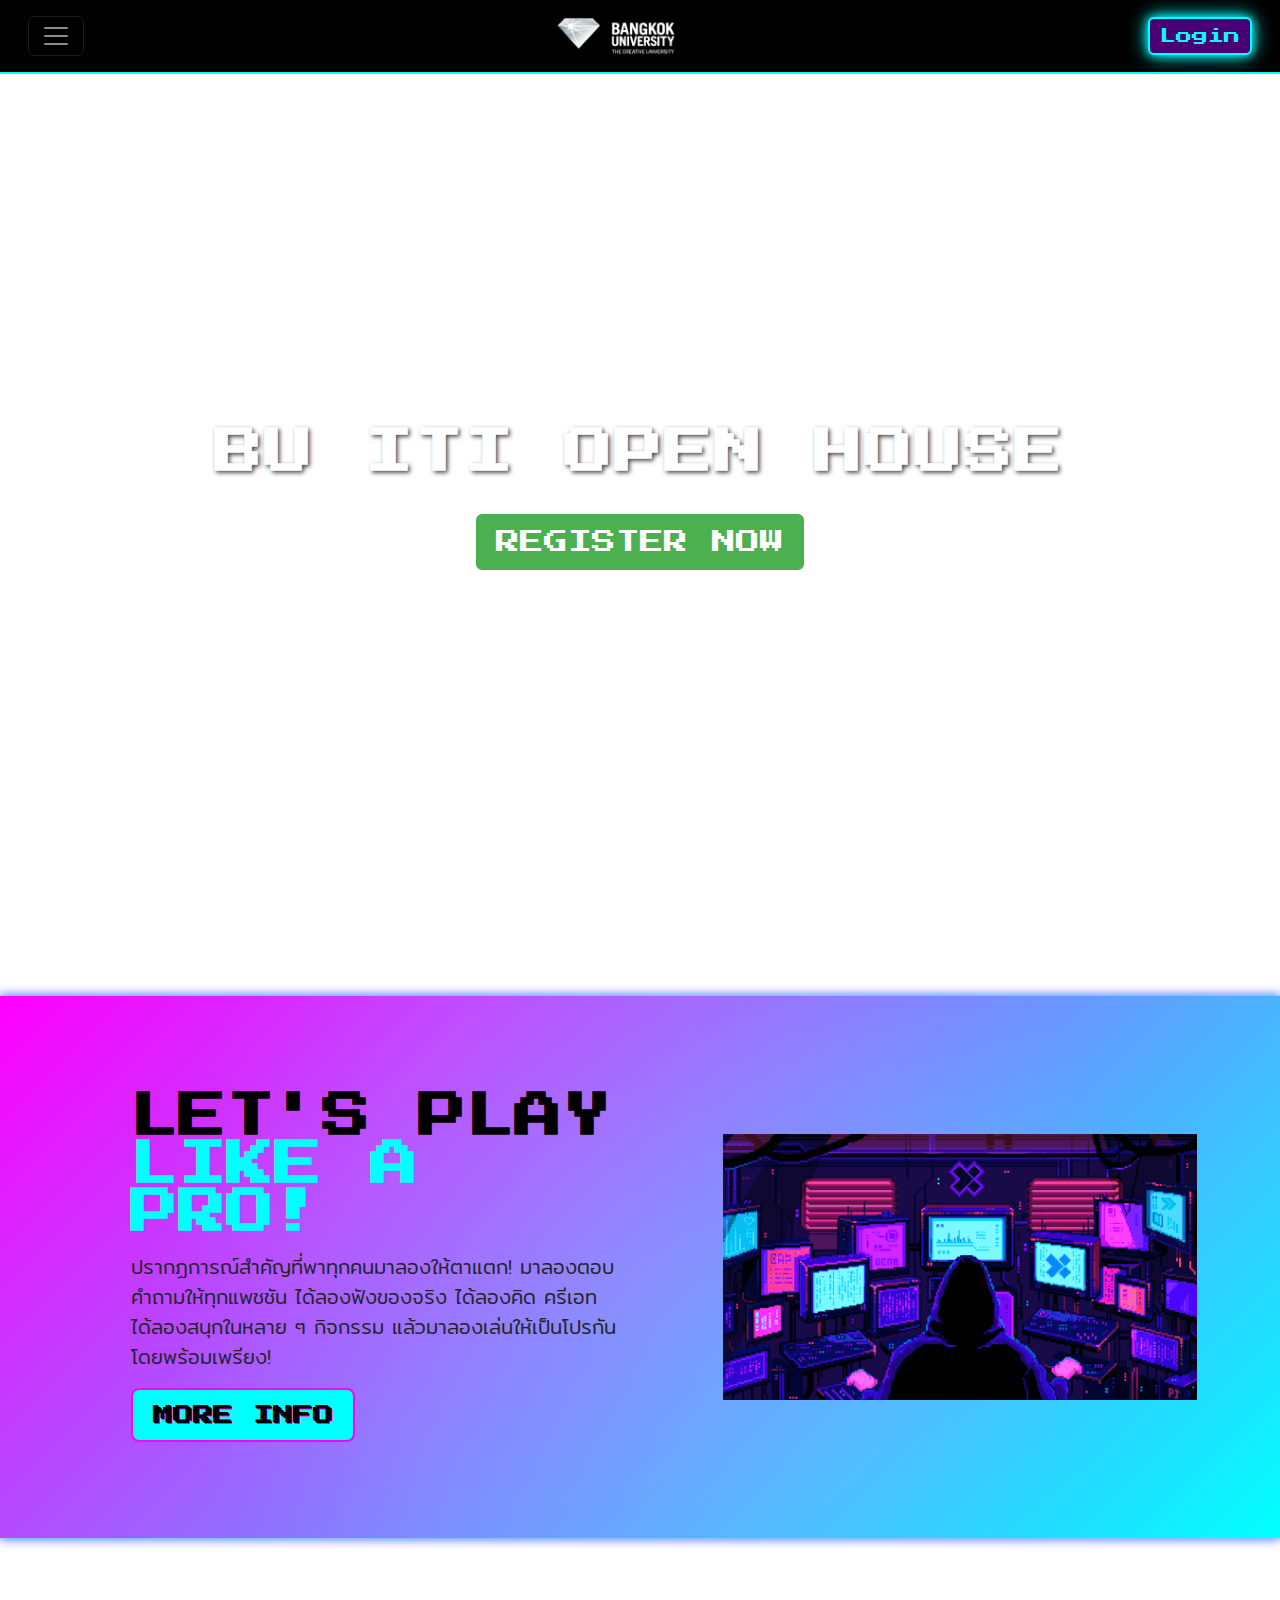
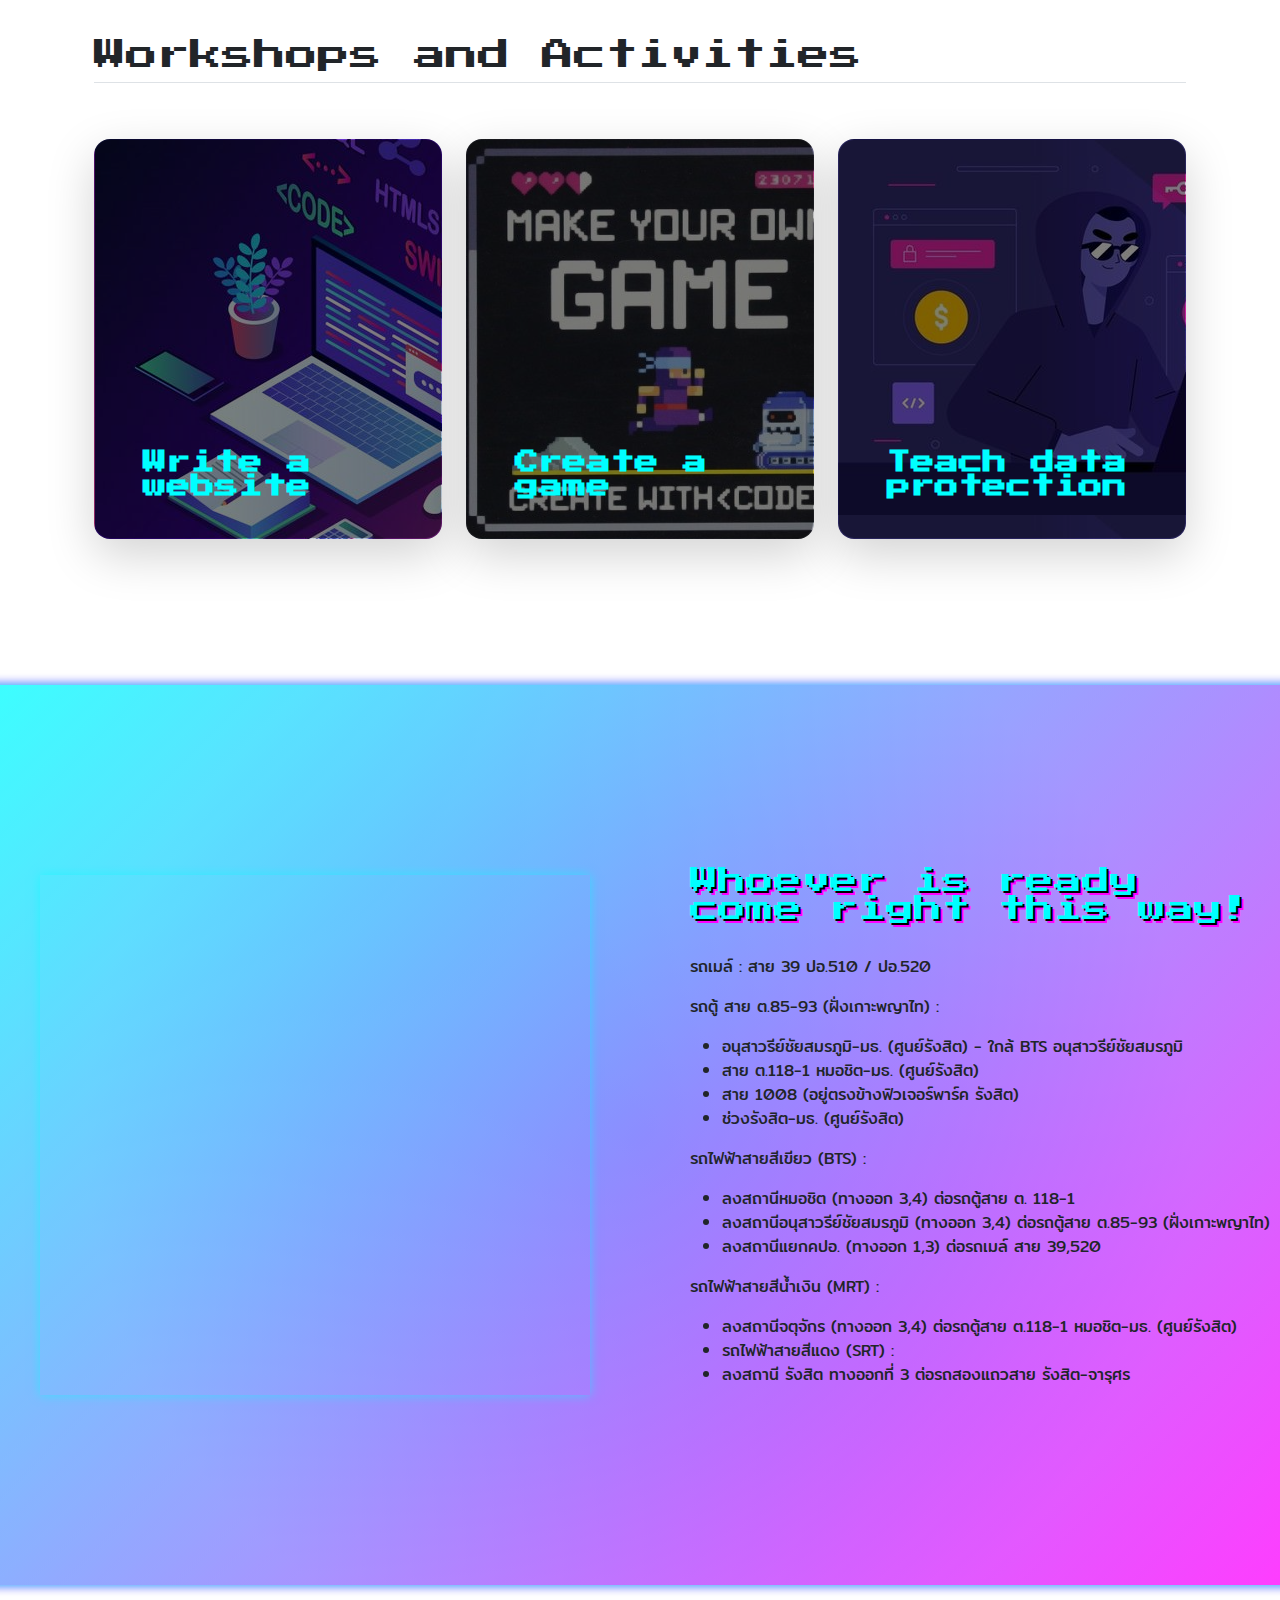
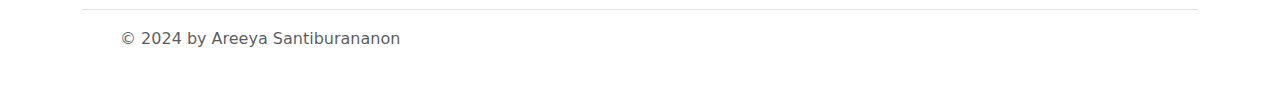
==== index.html @ d07168c5 "commit round 2" ====
<html>
  <head>
    <link
      href="https://cdn.jsdelivr.net/npm/bootstrap@5.3.3/dist/css/bootstrap.min.css"
      rel="stylesheet"
      integrity="sha384-QWTKZyjpPEjISv5WaRU9OFeRpok6YctnYmDr5pNlyT2bRjXh0JMhjY6hW+ALEwIH"
      crossorigin="anonymous"
    />
    <script
      src="https://cdn.jsdelivr.net/npm/bootstrap@5.3.3/dist/js/bootstrap.bundle.min.js"
      integrity="sha384-YvpcrYf0tY3lHB60NNkmXc5s9fDVZLESaAA55NDzOxhy9GkcIdslK1eN7N6jIeHz"
      crossorigin="anonymous"
    ></script>
    <link href="https://fonts.googleapis.com/css2?family=Press+Start+2P&display=swap" rel="stylesheet">
    <link href="https://fonts.googleapis.com/css2?family=Mitr:wght@400;700&display=swap" rel="stylesheet">
    <link rel="stylesheet" href="home_styles.css">
  </head>
  <body>
    <nav class="navbar navbar-dark custom-navbar fixed-top">
        <div class="container-fluid">
          <button class="navbar-toggler" type="button" data-bs-toggle="collapse" data-bs-target="#navbarToggleExternalContent" aria-controls="navbarToggleExternalContent" aria-expanded="false" aria-label="Toggle navigation">
            <span class="navbar-toggler-icon"></span>
          </button>
          <a href="/index.html">
            <img src="/images/logo.png" alt="Icon" class="navbar-icon" />
          </a>
          <a href="/login.html"><button class="btn btn-primary" type="button">Login</button></a>
        </div>  
      </nav>
      
      <div class="collapse" id="navbarToggleExternalContent" data-bs-theme="dark" style="position: fixed; top: 56px; width: 100%; z-index: 1;">
        <div class="bg-dark p-4">
            <a href="/index.html"><button class="text btn" type="button">Home</button></a>
            <a href="/index.html"><button class="text btn" type="button">About</button></a>
            <a href="/index.html"><button class="text btn" type="button">Workshops</button></a>
            <a href="/index.html"><button class="text btn" type="button">Map</button></a>
        </div>
      </div>
      
      <div class="px-4 py-5 my-5 text-center home-hero" id="section_home">
        <h1 class="display-5 fw-bold text-body-emphasis">BU ITI OPEN HOUSE</h1>
        <div class="col-lg-6 mx-auto">
          <div class="d-grid gap-2 d-sm-flex justify-content-sm-center">
            <a href="/register.html">
                <button type="button" class="btn registration-button btn-lg">REGISTER NOW</button>
            </a>
          </div>
        </div>
      </div>
      
      <div class="container col-xxl-8 px-4 py-5 info-background" id="section_about">
        <div class="row flex-lg-row-reverse align-items-center g-5 py-5">
          <div class="col-10 col-sm-8 col-lg-6">
            <img src="/images/info2.gif" class="d-block mx-lg-auto img-fluid custom-img" alt="Bootstrap Themes" width="700" height="500" loading="lazy">
          </div>
          <div class="col-lg-5 info-text">
            <h1 class="display-5 fw-bold text-body-emphasis lh-1 mb-3 custom-h1">
                LET'S PLAY <span class="neon-blue">LIKE A PRO!</span>
              </h1>
            <p class="lead">ปรากฏการณ์สำคัญที่พาทุกคนมาลองให้ตาแตก!
                มาลองตอบคำถามให้ทุกแพชชัน
                ได้ลองฟังของจริง ได้ลองคิด ครีเอท ได้ลองสนุกในหลาย ๆ กิจกรรม
                แล้วมาลองเล่นให้เป็นโปรกันโดยพร้อมเพรียง!</p>
            <div class="d-grid gap-2 d-md-flex justify-content-md-start">
              <a href="/about.html"><button type="button" class="btn info-button btn-lg">MORE INFO</button></a>
            </div>
          </div>
        </div>
      </div>

      <div class="container px-4 py-5" id="custom-cards" style="margin-top: 50px; margin-bottom: 50px;">
        <h2 class="pb-2 border-bottom">Workshops and Activities</h2>  
        <div class="row row-cols-1 row-cols-lg-3 align-items-stretch g-4 py-5" id="section_workshops">
            <div class="col">
                <a href="/workshops.html" class="card card-cover h-100 overflow-hidden text-bg-dark rounded-4 shadow-lg" style="background-image: url('/images/code.jpg'); background-position: left;">
                    <div class="d-flex flex-column h-100 p-5 pb-3 text-white text-shadow-1">
                        <h3 class="pt-5 mt-5 mb-4 display-6 lh-1 fw-bold">Write a website</h3>
                    </div>
                </a>
            </div>
    
            <div class="col">
                <a href="/workshops.html" class="card card-cover h-100 overflow-hidden text-bg-dark rounded-4 shadow-lg" style="background-image: url('/images/game.png');">
                    <div class="d-flex flex-column h-100 p-5 pb-3 text-white text-shadow-1">
                        <h3 class="pt-5 mt-5 mb-4 display-6 lh-1 fw-bold">Create a game</h3>
                    </div>
                </a>
            </div>
    
            <div class="col">
                <a href="/workshops.html" class="card card-cover h-100 overflow-hidden text-bg-dark rounded-4 shadow-lg" style="background-image: url('/images/cyber.jpg');">
                    <div class="d-flex flex-column h-100 p-5 pb-3 text-shadow-1">
                        <h3 class="pt-5 mt-5 mb-4 display-6 lh-1 fw-bold">Teach data protection</h3>
                    </div>
                </a>
            </div>
        </div>
    </div>

    <div class="row featurette custom-map" id="section_map">
        <div class="col-md-6 order-md-2" style="padding-left: 50px;">
          <h3 class="featurette-heading fw-normal lh-1">Whoever is ready <br>
            come right this way!</h3><br>
          <p>รถเมล์ : สาย 39 ปอ.510 / ปอ.520</p>
          <p>รถตู้ สาย ต.85-93 (ฝั่งเกาะพญาไท) :
            <ul>
                <li>อนุสาวรีย์ชัยสมรภูมิ-มธ. (ศูนย์รังสิต) - ใกล้ BTS อนุสาวรีย์ชัยสมรภูมิ</li>
                <li>สาย ต.118-1 หมอชิต-มธ. (ศูนย์รังสิต)</li>
                <li>สาย 1008 (อยู่ตรงข้างฟิวเจอร์พาร์ค รังสิต)</li>
                <li>ช่วงรังสิต-มธ. (ศูนย์รังสิต)</li>
            </ul>
          </p>
          <p>รถไฟฟ้าสายสีเขียว (BTS) :
            <ul>
                <li>ลงสถานีหมอชิต (ทางออก 3,4) ต่อรถตู้สาย ต. 118-1</li>
                <li>ลงสถานีอนุสาวรีย์ชัยสมรภูมิ (ทางออก 3,4) ต่อรถตู้สาย ต.85-93 (ฝั่งเกาะพญาไท)</li>
                <li>ลงสถานีแยกคปอ. (ทางออก 1,3) ต่อรถเมล์ สาย 39,520</li>
            </ul>
          </p>
          <p>รถไฟฟ้าสายสีน้ำเงิน (MRT) :
            <ul>
                <li>ลงสถานีจตุจักร (ทางออก 3,4) ต่อรถตู้สาย ต.118-1 หมอชิต-มธ. (ศูนย์รังสิต)</li>
                <li>รถไฟฟ้าสายสีแดง (SRT) :</li>
                <li>ลงสถานี รังสิต ทางออกที่ 3 ต่อรถสองแถวสาย รังสิต-จารุศร</li>
            </ul>
          </p>
        </div>
        <div class="col-md-6 order-md-1 d-flex justify-content-end" style="padding-right: 50px;">
            <iframe 
                src="https://www.google.com/maps/embed?pb=!1m14!1m8!1m3!1d3870.6371285140585!2d100.615365!3d14.039511!3m2!1i1024!2i768!4f13.1!3m3!1m2!1s0x30e2801cc4ec2aff%3A0xbfec6d0816ab0b14!2sBangkok%20University!5e0!3m2!1sen!2sus!4v1727236383940!5m2!1sen!2sus" 
                width="550"
                height="520"        
                style="border:0;"
                allowfullscreen=""
                loading="lazy"
                referrerpolicy="no-referrer-when-downgrade">
            </iframe>
          </div>
      </div>

    <div class="container">
        <footer class="d-flex flex-wrap justify-content-between align-items-center py-3 my-4 border-top">
          <div class="col-md-4 d-flex align-items-center">
            <a href="/" class="mb-3 me-2 mb-md-0 text-body-secondary text-decoration-none lh-1">
              <svg class="bi" width="30" height="24"><use xlink:href="#bootstrap"></use></svg>
            </a>
            <span class="mb-3 mb-md-0 text-body-secondary">© 2024 by Areeya Santiburananon</span>
          </div>
      
          <ul class="nav col-md-4 justify-content-end list-unstyled d-flex">
            <li class="ms-3"><a class="text-body-secondary" href="#"><svg class="bi" width="24" height="24"><use xlink:href="#twitter"></use></svg></a></li>
            <li class="ms-3"><a class="text-body-secondary" href="#"><svg class="bi" width="24" height="24"><use xlink:href="#instagram"></use></svg></a></li>
            <li class="ms-3"><a class="text-body-secondary" href="#"><svg class="bi" width="24" height="24"><use xlink:href="#facebook"></use></svg></a></li>
          </ul>
        </footer>
      </div>
  </body>
</html>
---- home_styles.css ----
.navbar {
    padding: 1rem 1rem;
}

.custom-navbar {
    background-color: #000000;
    border-bottom: 2px solid #00FFFF;
    color: #00FFFF;
    transition: color 0.3s;
}

.navbar-icon {
    height: 40px;
    margin: 0 auto;
    display: block;
}

#navbarToggleExternalContent {
    position: absolute;
    top: 56px;
    left: 0;
    right: 0;
    z-index: 1;
    border: 2px solid #00FFFF;
    box-shadow: 0 0 15px #00FFFF, 0 0 30px #FF00FF;
}

.text.btn {
    font-size: 12px;
    font-family: 'Press Start 2P', cursive;
    color: #00FFFF;
    background-color: transparent;
    border: none;
    text-decoration: none;
    padding: 10px 20px;
    position: relative;
}

.text.btn::after {
    content: '';
    position: absolute;
    left: 0;
    bottom: 0;
    width: 100%;
    height: 2px;
    background-color: #00FFFF;
    transform: scaleX(0);
    transform-origin: right;
    transition: transform 0.3s ease;
}

.text.btn:hover::after {
    transform: scaleX(1);
    transform-origin: left;
}

.text.btn:hover {
    color: #FF00FF;
}

.btn-primary {
    font-family: 'Press Start 2P', cursive;
    background-color: #4A0074;
    border: 2px solid #00FFFF;
    color: #00FFFF;
    padding: 5px 10px;
    transition: background-color 0.3s, color 0.3s, box-shadow 0.3s;
    box-shadow: 0 0 10px #00FFFF, 0 0 20px #00FFFF;
}

.btn-primary:hover {
    background-color: #00FFFF;
    color: #000000;
    border-color: #4A0074;
    box-shadow: 0 0 10px #FF00FF, 0 0 20px #FF00FF;
}

.home-hero {
    background-image: url("/images/hero.gif");
    background-size: cover;
    background-position: center;
    height: 100vh;
    width: 100vw;
    position: relative;
    display: flex;
    flex-direction: column;
    justify-content: center;
}

.container.col-xxl-8 {
    max-width: 100%;
    padding: 0;
}

.home-hero h1 {
    font-family: 'Press Start 2P', cursive;
    color: white !important;
    font-size: 30vm;
    margin-bottom: 30px;
    text-shadow: 2px 2px 4px rgba(0, 0, 0, 0.7);
    font-weight: bold;
    letter-spacing: 2px;
}

.home-hero .d-grid {
    justify-content: center !important;
}

.registration-button {
    font-family: 'Press Start 2P', cursive;
    background-color: #4CAF50;
    color: white;
    border: 2px solid #fff;
    padding: 10px 20px;
    text-transform: uppercase;
    font-size: 1.5rem;
    cursor: pointer;
    transition: background-color 0.3s, transform 0.2s;
}

.registration-button:hover {
    background-color: #45a049;
    transform: scale(1.1);
}

@media (max-width: 576px) {
    .registration-button {
        font-size: 1.2rem;
        padding: 8px 16px;
    }
}

.info-background{
    background: radial-gradient(circle at center, #1a1a1a 0%, #0f0f0f 40%, #000000 70%),
                linear-gradient(135deg, #ff00ff 0%, #00ffff 100%);
    background-blend-mode: screen;
    width: 100%;
    height: auto;
    min-height: 500px;
    position: relative;
    box-shadow: 0 0 10px #00ffff, 0 0 10px #ff00ff;
}

.custom-img {
    width: 80%;
    max-width: 900px;
}
  
.custom-h1 {
    font-family: 'Press Start 2P', cursive;
    font-size: 3rem;
}

.neon-blue {
    color: #00FFFF;
  }

.info-button {
    font-family: 'Press Start 2P', cursive;
    background-color: #00ffff;
    color: #000000;
    border: 2px solid #ff00ff;
    padding: 10px 20px;
    text-shadow: 1px 1px 0px #000000, 2px 2px 0px #ff00ff;
    transition: background-color 0.3s, transform 0.2s;
}

.info-button:hover {
    background-color: #ff00ff;
    color: #00ffff;
    transform: scale(1.1);
    box-shadow: 0 0 10px #00ffff, 0 0 20px #ff00ff;
}

.info-text p{
    font-family: 'Mitr', sans-serif;
}

.card {
    font-family: 'Press Start 2P', cursive;
    transition: transform 0.3s, box-shadow 0.3s;
    position: relative;
    text-decoration: none;
    height: 400px !important;
}

.card .d-flex {
    display: flex;
    flex-direction: column;
    justify-content: flex-end;
    height: 100%;
}

.card::before {
    content: '';
    position: absolute;
    top: 0;
    left: 0;
    width: 100%;
    height: 100%;
    background: rgba(0, 0, 0, 0.5);
    z-index: 1;
    transition: background 0.3s;
}

.card:hover {
    transform: scale(1.05);
    box-shadow: 0 4px 20px rgba(0, 255, 255, 0.5);
}

.card:hover::before {
    background: rgba(0, 0, 0, 0.7);
}

#custom-cards h2{
    font-family: 'Press Start 2P', cursive;
}

.card h3 {
    position: relative;
    z-index: 2;
    color: #00ffff;
    font-size: 1.5rem;
}

.card:hover h3 {
    color: #ff00ff;
    font-size: 1.5rem;
}

.custom-map h3{
    font-family: 'Press Start 2P', cursive;
    color: #FF00FF;
    text-shadow: 2px 2px 0 #000, 4px 4px 0 #00FFFF;
    color: #00FFFF;
    text-shadow: 2px 2px 0 #000, 4px 4px 0 #FF00FF;
    z-index: 1;
    position: relative;
}

.custom-map p, .custom-map ul{
    font-family: 'Mitr', sans-serif;
}

.custom-map {
    background: 
    radial-gradient(circle at center, #1a1a1a 0%, #2b2b2b 40%, #3c3c3c 70%),
    linear-gradient(135deg, #00ffff 0%, #ff00ff 100%);
    background-blend-mode: screen;
    display: flex;
    flex-direction: column;
    justify-content: center;
    height: 100%;
    box-shadow: 0 0 10px #00ffff, 0 0 10px #ff00ff;
}


.custom-map iframe {
    border: 2px solid #00FFFF;
    box-shadow: 0 0 10px rgba(0, 255, 255, 0.5);
}

@media (max-width: 768px) {
    .custom-map iframe {
        height: 300px;
    }

    .custom-map h3 {
        font-size: 1.5rem;
    }

    .custom-map p, .custom-map ul {
        font-size: 1rem;
    }
}

@media (max-width: 576px) {
    .custom-map iframe {
        height: 200px;
    }

    .custom-map h3 {
        font-size: 1.2rem;
    }

    .custom-map p, .custom-map ul {
        font-size: 0.9rem;
    }
}
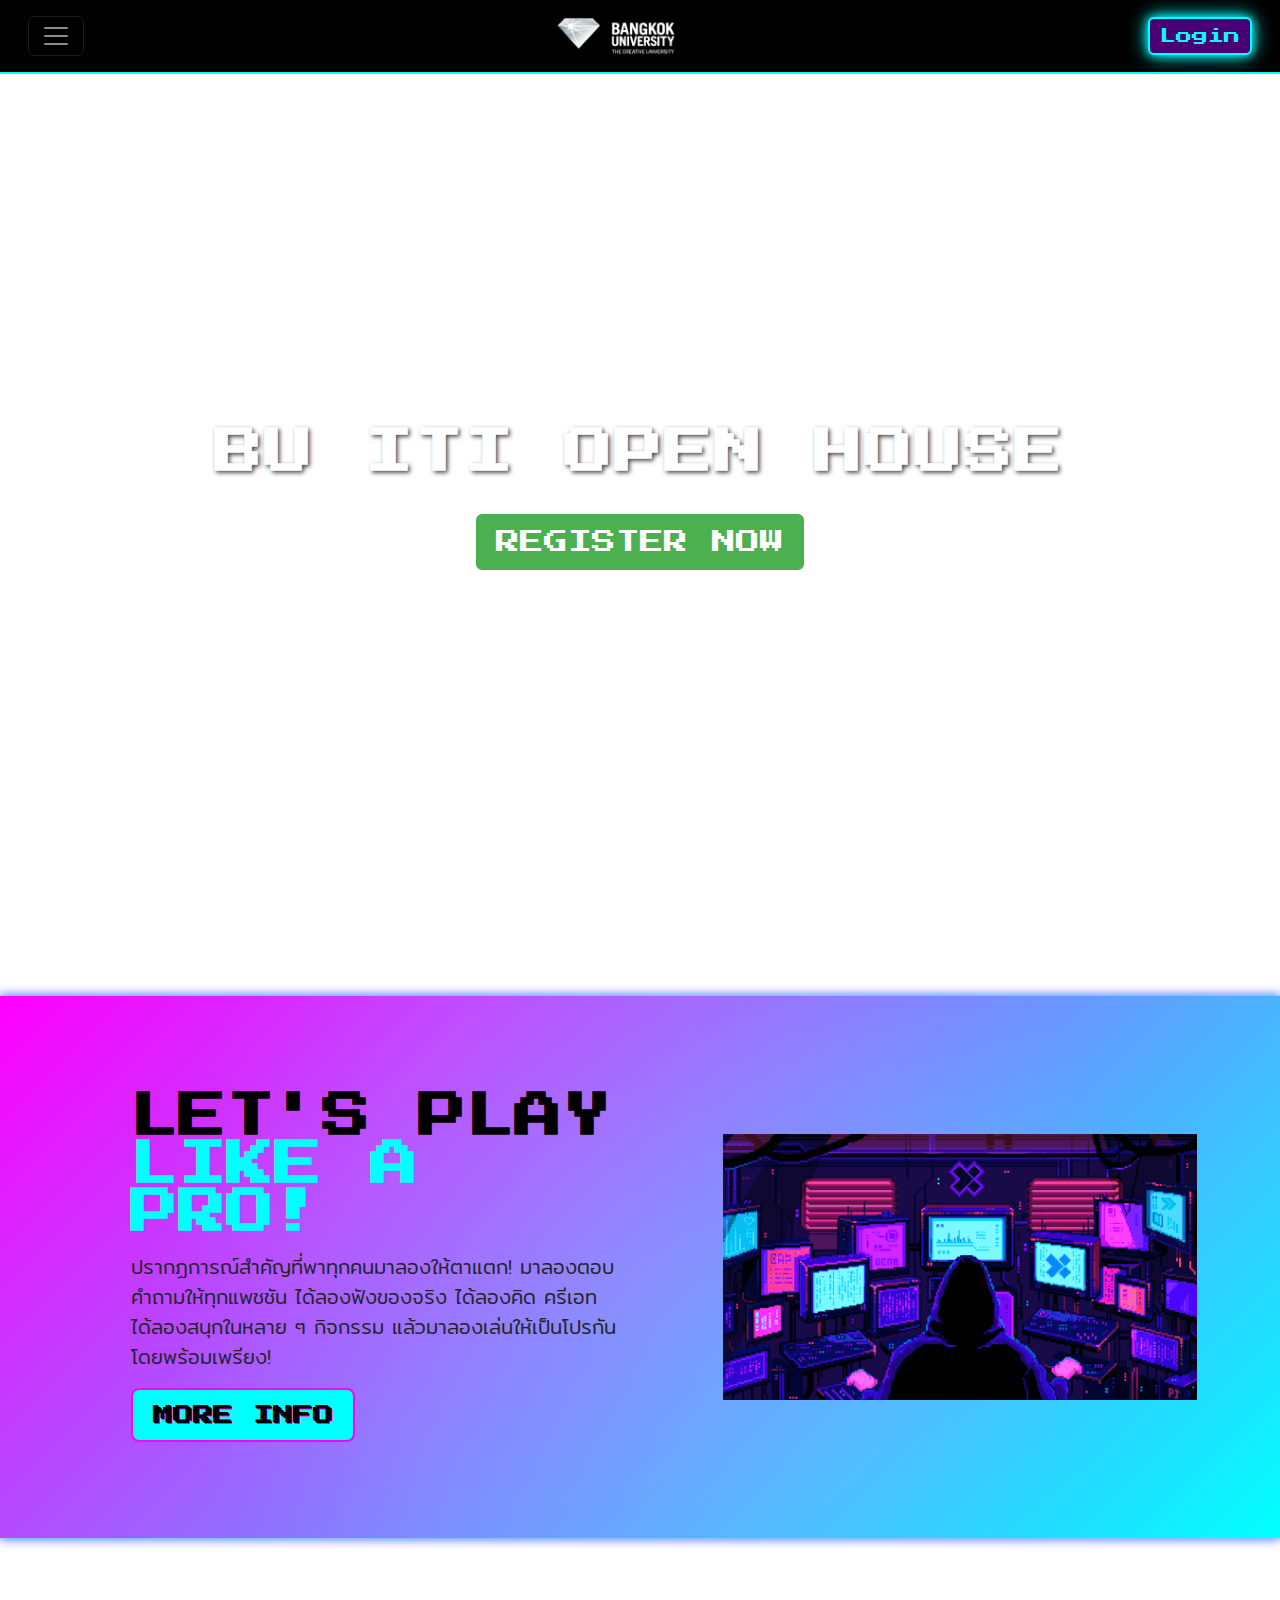
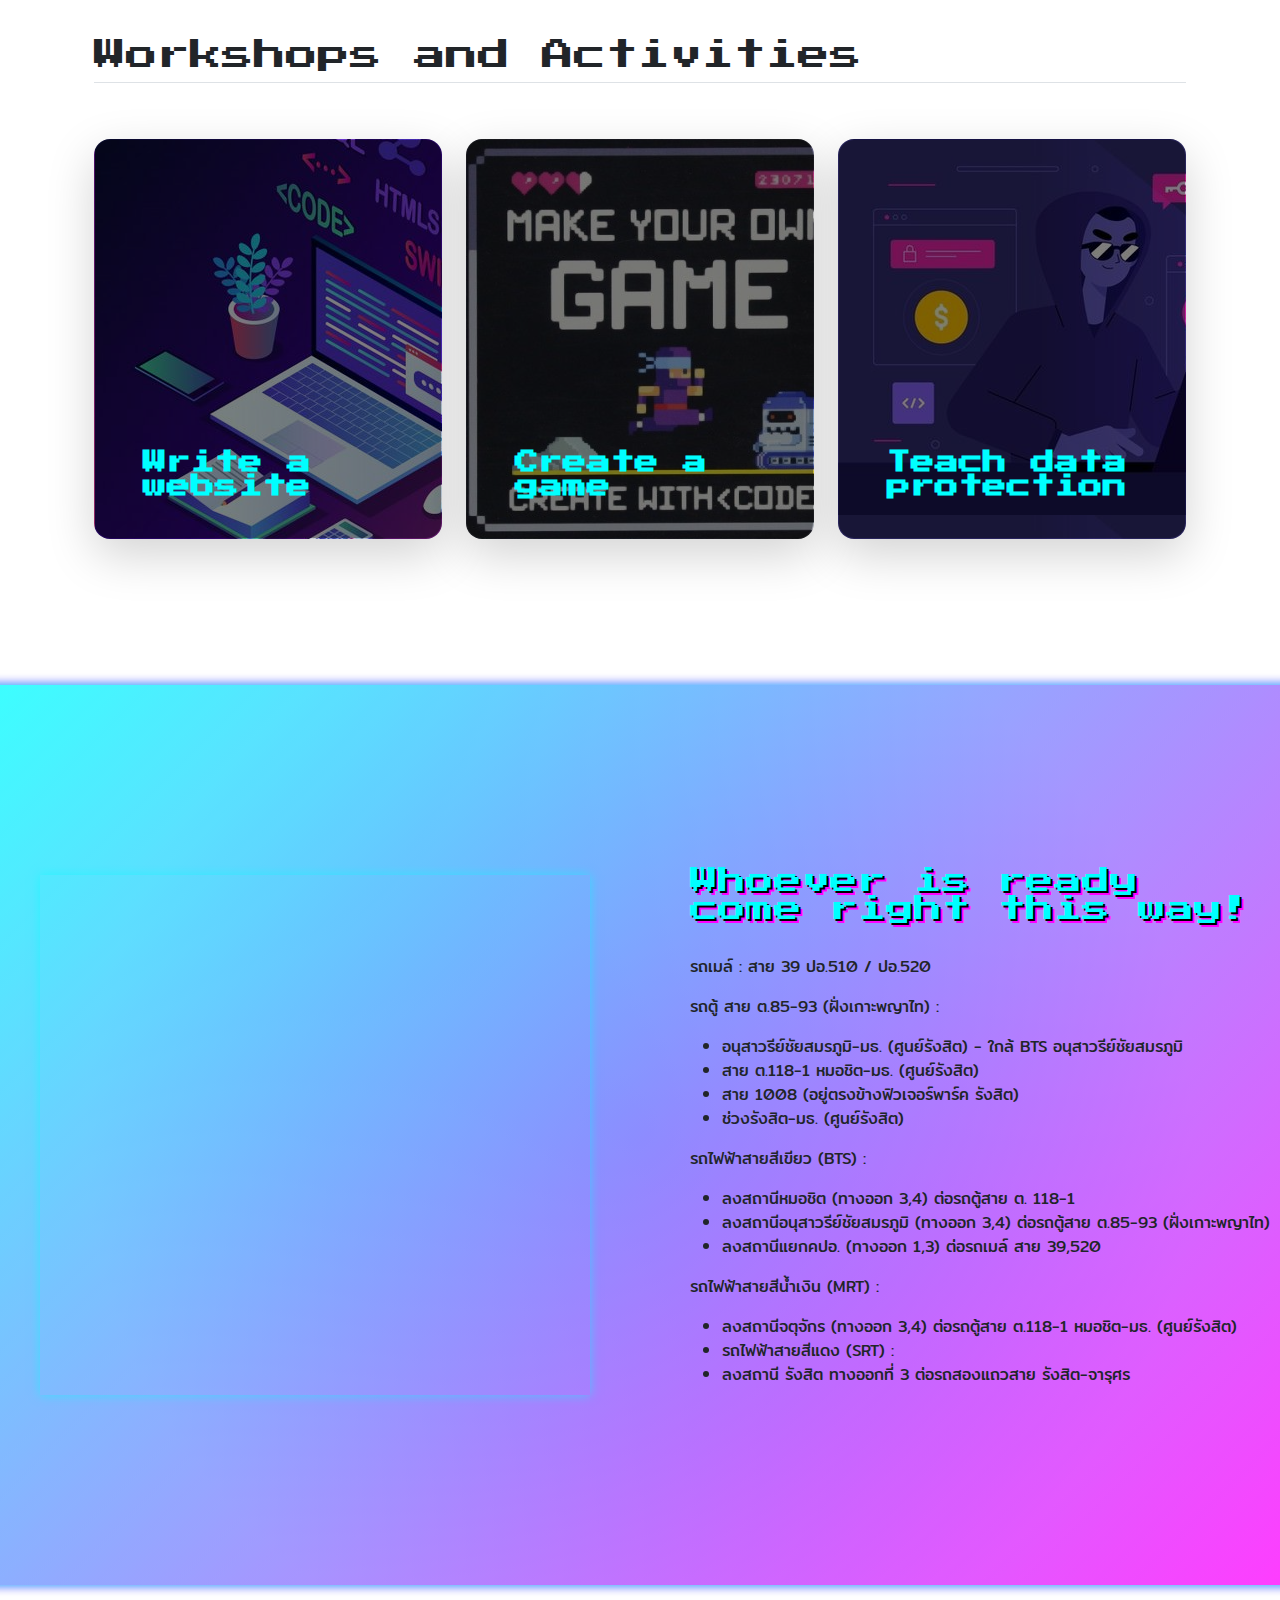
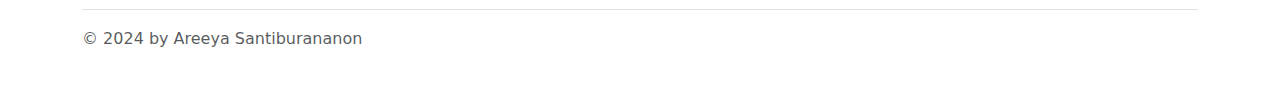
==== commit cc683de1: "commit 4" ====
--- a/index.html
+++ b/index.html
@@ -21,19 +21,19 @@
           <button class="navbar-toggler" type="button" data-bs-toggle="collapse" data-bs-target="#navbarToggleExternalContent" aria-controls="navbarToggleExternalContent" aria-expanded="false" aria-label="Toggle navigation">
             <span class="navbar-toggler-icon"></span>
           </button>
-          <a href="/index.html">
-            <img src="/images/logo.png" alt="Icon" class="navbar-icon" />
+          <a href="index.html">
+            <img src="images/logo.png" alt="Icon" class="navbar-icon" />
           </a>
-          <a href="/login.html"><button class="btn btn-primary" type="button">Login</button></a>
+          <a href="login.html"><button class="btn btn-primary" type="button">Login</button></a>
         </div>  
       </nav>
       
       <div class="collapse" id="navbarToggleExternalContent" data-bs-theme="dark" style="position: fixed; top: 56px; width: 100%; z-index: 1;">
         <div class="bg-dark p-4">
-            <a href="/index.html"><button class="text btn" type="button">Home</button></a>
-            <a href="/index.html"><button class="text btn" type="button">About</button></a>
-            <a href="/index.html"><button class="text btn" type="button">Workshops</button></a>
-            <a href="/index.html"><button class="text btn" type="button">Map</button></a>
+            <a href="index.html#section_home"><button class="text btn" type="button">Home</button></a>
+            <a href="index.html#section_about"><button class="text btn" type="button">About</button></a>
+            <a href="index.html#section_workshops"><button class="text btn" type="button">Workshops</button></a>
+            <a href="index.html#section_map"><button class="text btn" type="button">Map</button></a>
         </div>
       </div>
       
@@ -41,7 +41,7 @@
         <h1 class="display-5 fw-bold text-body-emphasis">BU ITI OPEN HOUSE</h1>
         <div class="col-lg-6 mx-auto">
           <div class="d-grid gap-2 d-sm-flex justify-content-sm-center">
-            <a href="/register.html">
+            <a href="register.html">
                 <button type="button" class="btn registration-button btn-lg">REGISTER NOW</button>
             </a>
           </div>
@@ -51,7 +51,7 @@
       <div class="container col-xxl-8 px-4 py-5 info-background" id="section_about">
         <div class="row flex-lg-row-reverse align-items-center g-5 py-5">
           <div class="col-10 col-sm-8 col-lg-6">
-            <img src="/images/info2.gif" class="d-block mx-lg-auto img-fluid custom-img" alt="Bootstrap Themes" width="700" height="500" loading="lazy">
+            <img src="images/info2.gif" class="d-block mx-lg-auto img-fluid custom-img" alt="Bootstrap Themes" width="700" height="500" loading="lazy">
           </div>
           <div class="col-lg-5 info-text">
             <h1 class="display-5 fw-bold text-body-emphasis lh-1 mb-3 custom-h1">
@@ -62,7 +62,7 @@
                 ได้ลองฟังของจริง ได้ลองคิด ครีเอท ได้ลองสนุกในหลาย ๆ กิจกรรม
                 แล้วมาลองเล่นให้เป็นโปรกันโดยพร้อมเพรียง!</p>
             <div class="d-grid gap-2 d-md-flex justify-content-md-start">
-              <a href="/about.html"><button type="button" class="btn info-button btn-lg">MORE INFO</button></a>
+              <a href="about.html"><button type="button" class="btn info-button btn-lg">MORE INFO</button></a>
             </div>
           </div>
         </div>
@@ -72,7 +72,7 @@
         <h2 class="pb-2 border-bottom">Workshops and Activities</h2>  
         <div class="row row-cols-1 row-cols-lg-3 align-items-stretch g-4 py-5" id="section_workshops">
             <div class="col">
-                <a href="/workshops.html" class="card card-cover h-100 overflow-hidden text-bg-dark rounded-4 shadow-lg" style="background-image: url('/images/code.jpg'); background-position: left;">
+                <a href="workshops.html" class="card card-cover h-100 overflow-hidden text-bg-dark rounded-4 shadow-lg" style="background-image: url('images/code.jpg'); background-position: left;">
                     <div class="d-flex flex-column h-100 p-5 pb-3 text-white text-shadow-1">
                         <h3 class="pt-5 mt-5 mb-4 display-6 lh-1 fw-bold">Write a website</h3>
                     </div>
@@ -80,7 +80,7 @@
             </div>
     
             <div class="col">
-                <a href="/workshops.html" class="card card-cover h-100 overflow-hidden text-bg-dark rounded-4 shadow-lg" style="background-image: url('/images/game.png');">
+                <a href="workshops.html" class="card card-cover h-100 overflow-hidden text-bg-dark rounded-4 shadow-lg" style="background-image: url('images/game.png');">
                     <div class="d-flex flex-column h-100 p-5 pb-3 text-white text-shadow-1">
                         <h3 class="pt-5 mt-5 mb-4 display-6 lh-1 fw-bold">Create a game</h3>
                     </div>
@@ -88,7 +88,7 @@
             </div>
     
             <div class="col">
-                <a href="/workshops.html" class="card card-cover h-100 overflow-hidden text-bg-dark rounded-4 shadow-lg" style="background-image: url('/images/cyber.jpg');">
+                <a href="workshops.html" class="card card-cover h-100 overflow-hidden text-bg-dark rounded-4 shadow-lg" style="background-image: url('images/cyber.jpg');">
                     <div class="d-flex flex-column h-100 p-5 pb-3 text-shadow-1">
                         <h3 class="pt-5 mt-5 mb-4 display-6 lh-1 fw-bold">Teach data protection</h3>
                     </div>
@@ -141,9 +141,6 @@
     <div class="container">
         <footer class="d-flex flex-wrap justify-content-between align-items-center py-3 my-4 border-top">
           <div class="col-md-4 d-flex align-items-center">
-            <a href="/" class="mb-3 me-2 mb-md-0 text-body-secondary text-decoration-none lh-1">
-              <svg class="bi" width="30" height="24"><use xlink:href="#bootstrap"></use></svg>
-            </a>
             <span class="mb-3 mb-md-0 text-body-secondary">© 2024 by Areeya Santiburananon</span>
           </div>
       
--- a/home_styles.css
+++ b/home_styles.css
@@ -76,7 +76,7 @@
 }
 
 .home-hero {
-    background-image: url("/images/hero.gif");
+    background-image: url("images/hero.gif");
     background-size: cover;
     background-position: center;
     height: 100vh;
